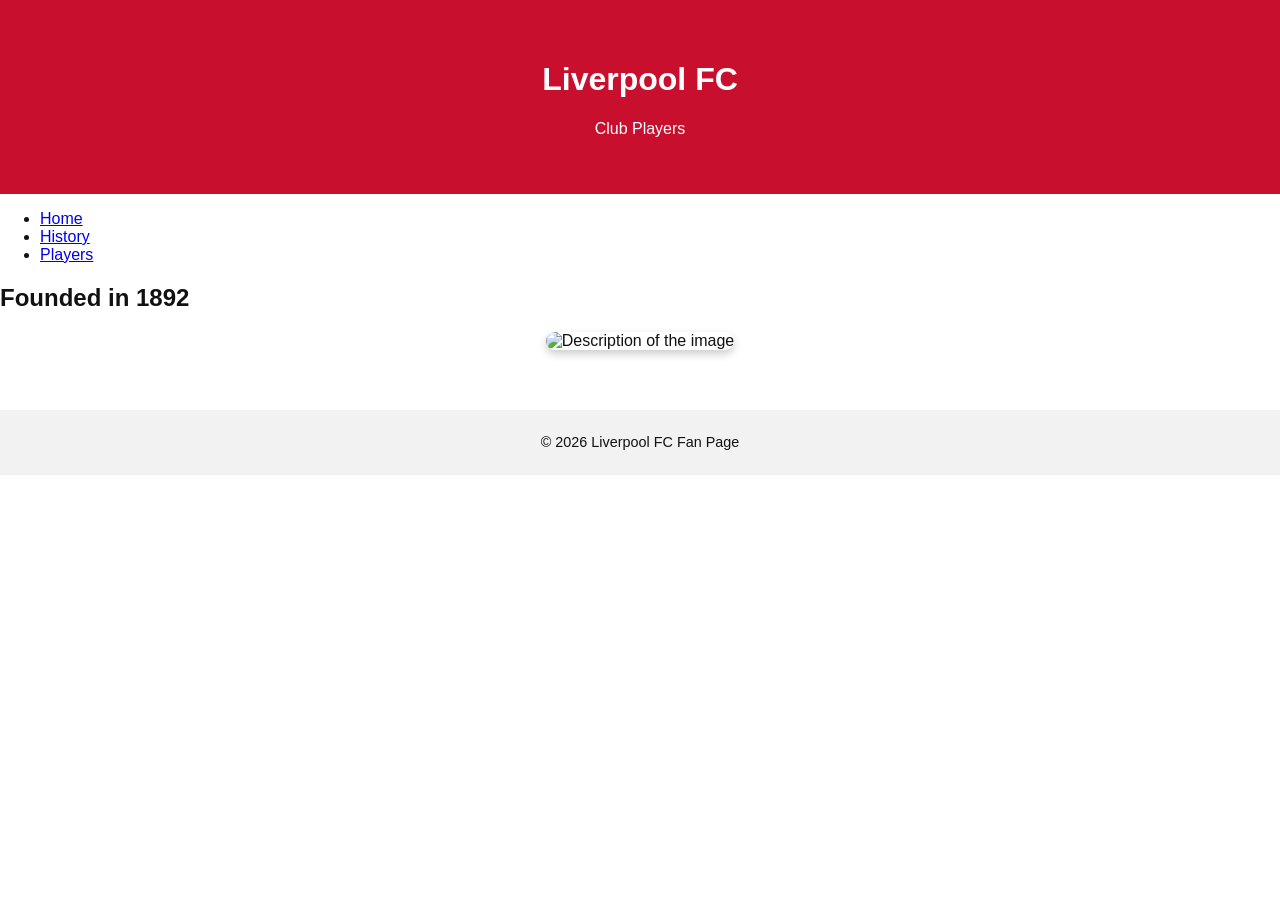
==== players.html @ 3b9cb8a3 "Add files via upload" ====
<!DOCTYPE html>
<html lang="en">
<head>
    <meta charset="UTF-8">
    <meta name="viewport" content="width=device-width, initial-scale=1.0">
    <title>Liverpool FC - History</title>
    <link rel="stylesheet" href="style.css">
</head>
<body>

<header>
    <h1>Liverpool FC</h1>
    <p>Club Players</p>
</header>
<nav>
        <ul>
            <li><a href="index.html">Home</a></li>
            <li><a href="history.html">History</a></li>
            <li><a href="players.html">Players</a></li>
     
        </ul>
    </nav>

<section>
    <h2>Founded in 1892</h2>

<div class="image-container">
    <img src="images/playersliverpool.jpg" alt="Description of the image" class="styled-image">
  </div>

   
</section>

<footer>
    <p>&copy; 2026 Liverpool FC Fan Page</p>
</footer>

</body>
</html>
---- style.css ----
body {
    margin: 0;
    font-family: Arial, sans-serif;
    background-color: #ffffff;
    color: #111111;
}

header {
    background-color: #c8102e; /* Liverpool red */
    color: #ffffff;
    text-align: center;
    padding: 40px 20px;
}

main {
    padding: 20px;
    text-align: center;
}

.project-note {
    margin-top: 40px;
    font-size: 1.1rem;
    color: #c8102e;
    font-weight: bold;
}

footer {
    margin-top: 60px;
    text-align: center;
    padding: 10px;
    background-color: #f2f2f2;
    font-size: 0.9rem;
}

.btn {
    display: inline-block;
    margin-top: 20px;
    padding: 10px 20px;
    background-color: #c8102e;
    color: #ffffff;
    text-decoration: none;
    border-radius: 4px;
}

.btn:hover {
    background-color: #a10d24;
}
.image-container {
  text-align: center;
  margin-top: 20px;
}

.styled-image {
  width: 300px;
  border-radius: 10px;
  box-shadow: 0 4px 8px rgba(0, 0, 0, 0.2);
}
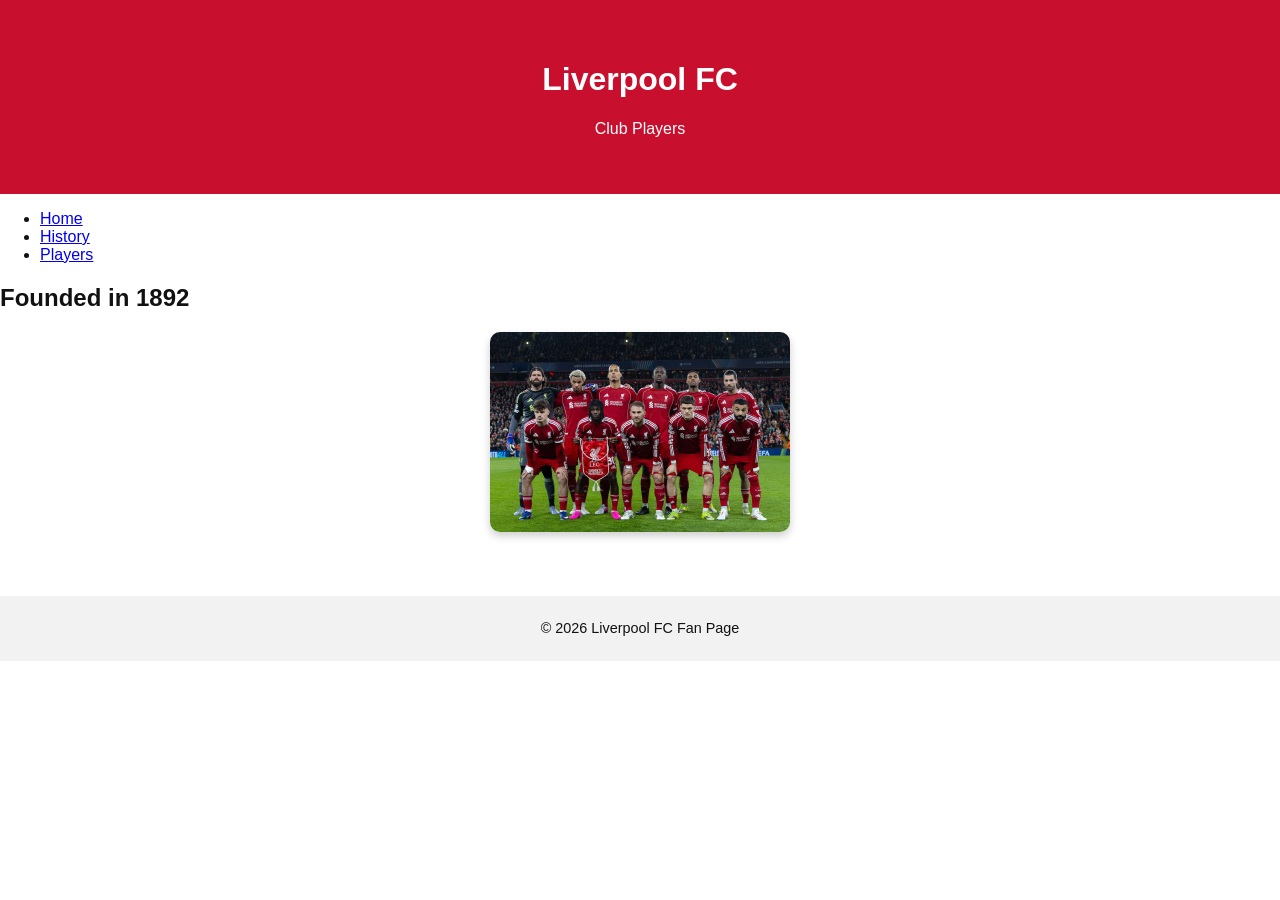
==== commit b3ce8c9e: "Update players.html" ====
--- a/players.html
+++ b/players.html
@@ -26,7 +26,7 @@
     <h2>Founded in 1892</h2>
 
 <div class="image-container">
-    <img src="images/playersliverpool.jpg" alt="Description of the image" class="styled-image">
+    <img src="images/playersliverpool.jpg" alt="players" class="styled-image">
   </div>
 
    
